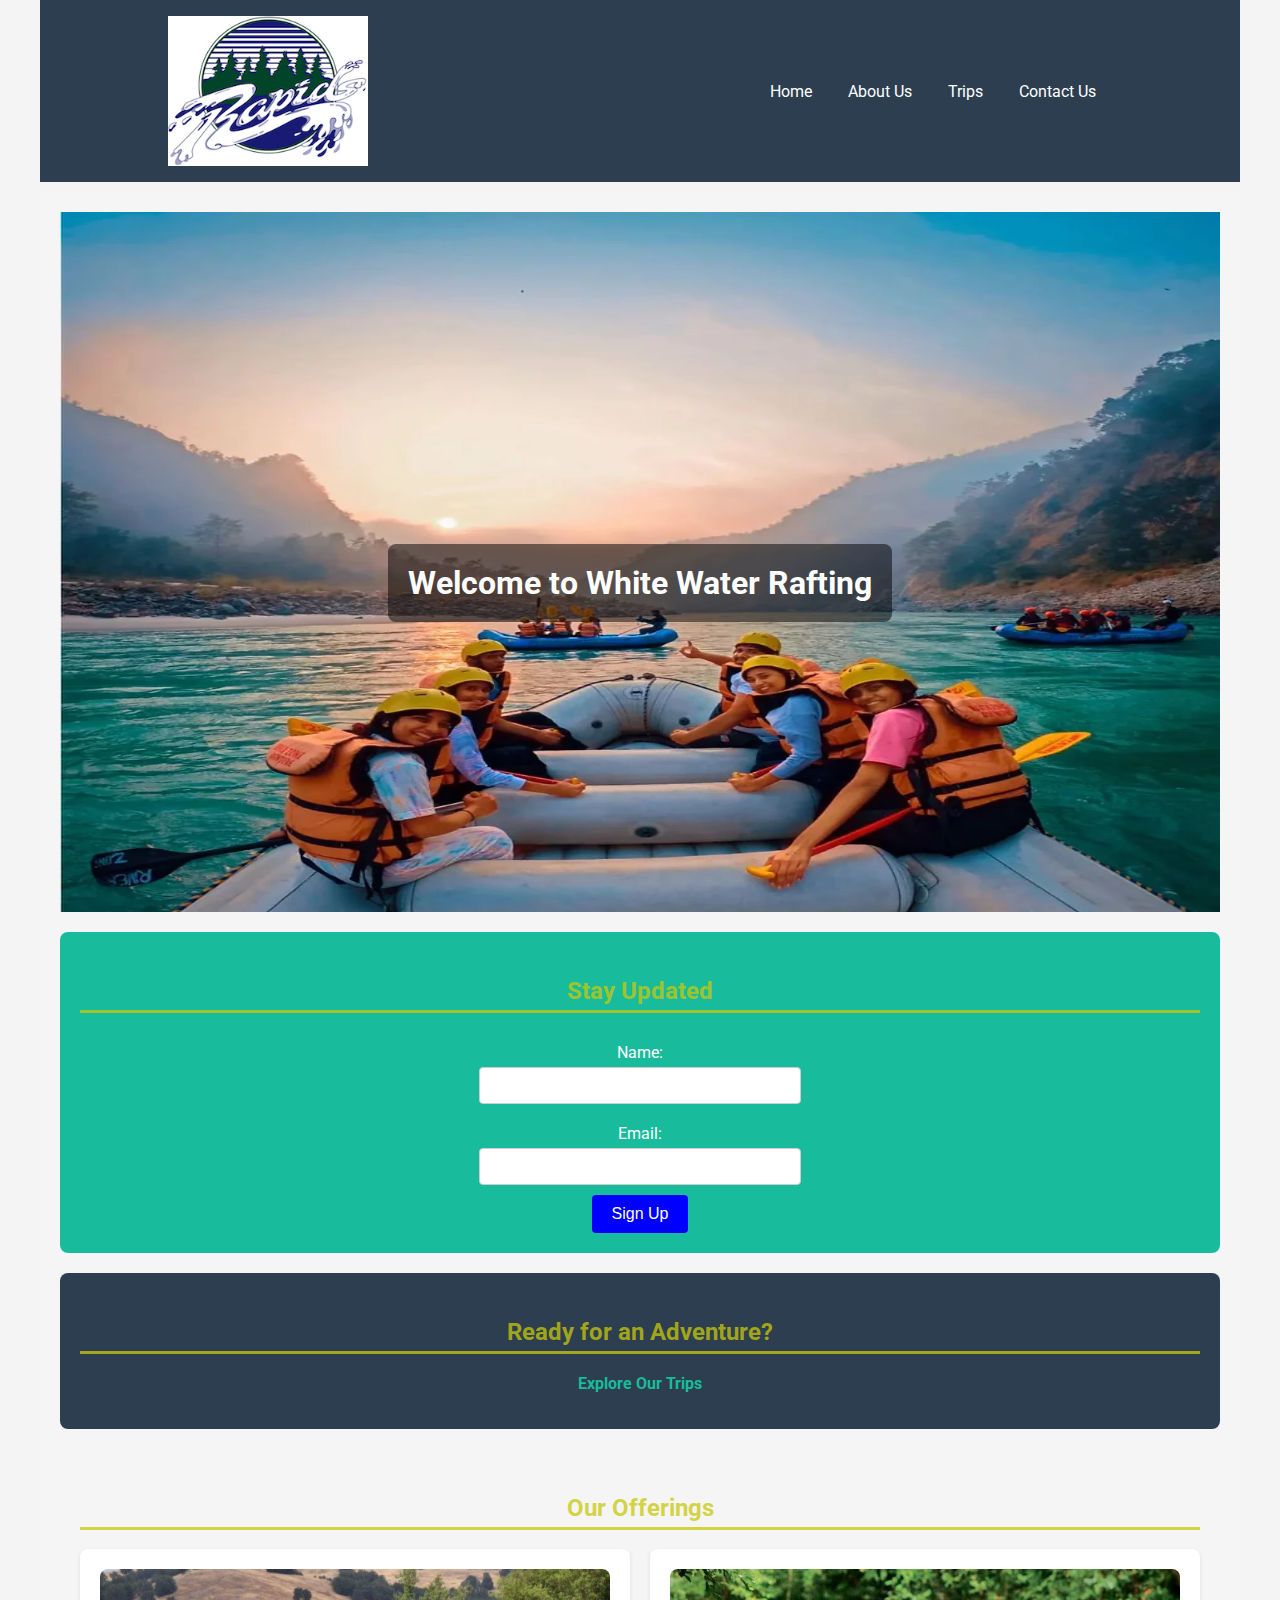
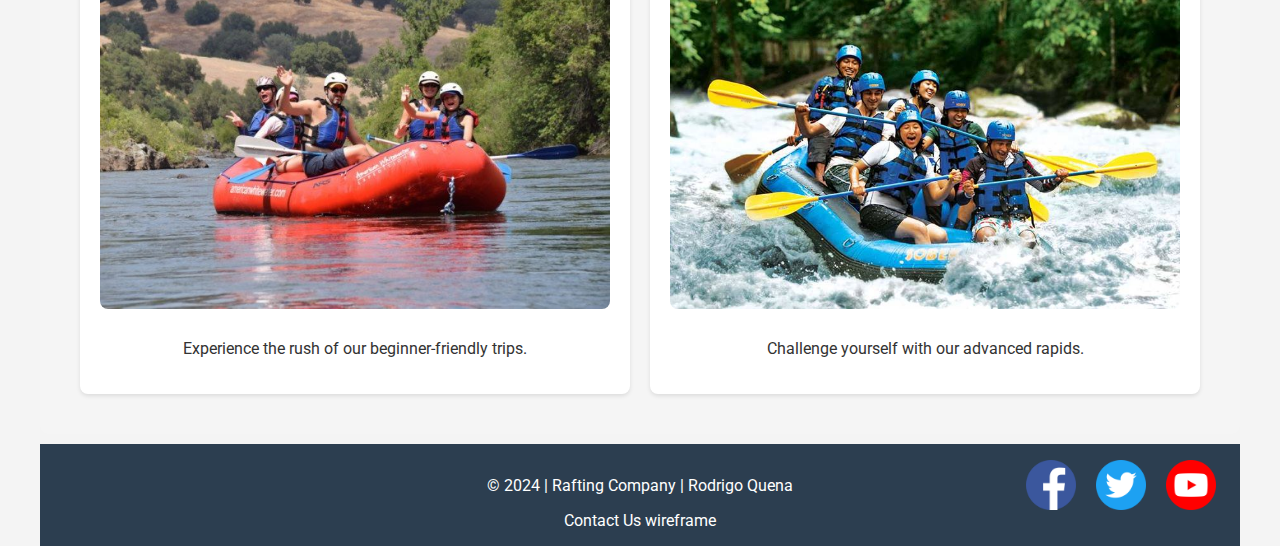
==== wwr/index.html @ 8ef23e85 "All the proyect finished" ====
<!DOCTYPE html>
<html lang="en">
<head>
    <meta charset="UTF-8">
    <meta name="viewport" content="width=device-width, initial-scale=1.0">
    <title>Home | White Water Rafting</title>
    <link rel="stylesheet" href="styles/rafting.css">
    <meta name="description" content="Experience the thrill of white water rafting with our expert guides and top-notch equipment. Sign up for our newsletter to stay updated on our latest trips and offers.">
</head>
<body>
    <header>
        <img src="images/Rapids_logo2.jpg" alt="Rafting Company Logo">
        <nav>
            <a href="index.html">Home</a>
            <a href="about.html">About Us</a>
            <a href="trips.html">Trips</a>
            <a href="contact.html">Contact Us</a>
        </nav>
    </header>
    <main>
        <section class="hero-class">
            <img src="images/hero-adventure.jpg" alt="Rafting Adventure" class="hero-image">
            <h1>Welcome to White Water Rafting</h1>
        </section>
        <section class="newsletter">
            <h2>Stay Updated</h2>
            <form action="#" method="post" class="newsletter-form">
                <label for="name">Name:</label>
                <input type="text" id="name" name="name" required>
                <label for="email">Email:</label>
                <input type="email" id="email" name="email" required>
                <button type="submit">Sign Up</button>
            </form>
        </section>
        <section class="call-to-action">
            <h2>Ready for an Adventure?</h2>
            <p><a href="trips.html">Explore Our Trips</a></p>
        </section>
        <section class="offerings">
            <h2>Our Offerings</h2>
            <div class="grid-container">
                <div class="grid-item">
                    <img src="images/offering1.jpg" alt="Offering 1">
                    <p>Experience the rush of our beginner-friendly trips.</p>
                </div>
                <div class="grid-item">
                    <img src="images/offering2.jpg" alt="Offering 2">
                    <p>Challenge yourself with our advanced rapids.</p>
                </div>
            </div>
        </section>
    </main> 
    <footer>
        <div class="text">
            <p>&copy; 2024 | Rafting Company | Rodrigo Quena</p>
            <a href="https://app.moqups.com/z5Pa0YfXcqz07qolkWzJFNbPlDHQ61xC/view/page/ad64222d5">Contact Us wireframe
            </a>
        </div>
        <div class="icon">
            <a href="#"><img src="images/facebook.png" alt="Social Media 1"></a>
            <a href="#"><img src="images/twitter.png" alt="Social Media 2"></a>
            <a href="#"><img src="images/youtube.png" alt="Social Media 3"></a>
        </div>
    </footer>   
</body> 
</html>
---- wwr/styles/rafting.css ----
@import url('https://fonts.googleapis.com/css2?family=Roboto:wght@400;700&display=swap');

:root {
    --primary-color: #2c3e50;
    --secondary-color: #18bc9c;
    --text-color: #333;
    --text-color2: #0056b3;
}

body {
    font-family: 'Roboto', sans-serif;
    color: var(--text-color);
    margin: 0;
    max-width: 1200px;
    padding: 0;
    margin: 0 auto;
    background-color: #f4f4f4;
}

header {
    display: flex;
    justify-content: space-between;
    align-items: center;
    padding: 1rem 8rem;
    background-color: var(--primary-color);
    color: white;
}


header img {
    width: 200px;
    height: 150px;
}

.element img {
    width: 350px;
    height: 350px;
    border-radius: 8px;
    margin-bottom: 10px;
}
.element{
    display: flex;
    align-items: center;
    justify-content: center;
    text-align: center;
}

article {
    max-width: 800px;
    margin-bottom: 20px;
}

.article-content {
    padding: 20px;
    background-color: white;
    border-radius: 8px;
    box-shadow: 0 2px 4px rgba(0, 0, 0, 0.1);
}

main {
    padding: 20px;
    max-width: 1800px;
    margin: 10px 0;
    background-color: #ffffff1a;
    border-radius: 8px;
}

main h1 {
    text-align: center;
}

.info {
    display: grid;
    grid-template-columns: 1fr 1fr;

}

.info strong {
    font-size: 30px;
    color: var(--text-color2);
    border-bottom: var(--text-color2) solid;
}

.info p {
    font-size: 20px;
}

.contact {
    padding-top: 80px;
}

nav a {
    color: white;
    text-decoration: none;
    margin: 0 1rem;
}

nav a:hover {
    color: var(--secondary-color);
}

.hero {
    position: relative;
}

.hero-image {
    width: 100%;
    display: block;
}

.hero h1 {
    position: absolute;
    top: 20%;
    left: 50%;
    transform: translate(-50%, -50%);
    color: white;
    background-color: rgba(0, 0, 0, 0.5);
    padding: 1rem;
}

.hero article {
    position: absolute;
    top: 60%;
    left: 50%;
    transform: translate(-50%, -50%);
    background-color: rgba(0, 0, 0, 0.5);
    color: white;
    padding: 1rem;
    width: 80%;
    display: flex;
    align-items: center;
    justify-content: space-evenly;
}

.hero article p {
    margin-left: 4rem;
    flex: 1;
}

.hero article img {
    width: 250px;
    margin-right: 5rem;

}

.hero-class {
    position: relative;
}

.hero-image {
    width: 100%;
    height: 700px;;
}

.hero-class h1 {
    position: absolute;
    top: 50%;
    left: 50%;
    transform: translate(-50%, -50%);
    color: white;
    background-color: rgba(0, 0, 0, 0.5);
    padding: 20px;
    border-radius: 8px;
}

.newsletter {
    text-align: center;
    padding: 20px;
    background-color: var(--secondary-color);
    color: white;
    border-radius: 8px;
    margin: 20px 0;
}

.newsletter-form {
    display: flex;
    flex-direction: column;
    align-items: center;
}

.newsletter-form label {
    margin: 10px 0 5px 0;
}

.newsletter-form input {
    padding: 10px;
    margin-bottom: 10px;
    width: 80%;
    max-width: 300px;
    border-radius: 4px;
    border: 1px solid #ccc;
}

.newsletter-form button {
    padding: 10px 20px;
    background-color: blue;
    border: none;
    color: white;
    border-radius: 4px;
    cursor: pointer;
    font-size: 16px;
}

.newsletter-form button:hover {
    background-color: #c0392b;
}

.call-to-action {
    text-align: center;
    padding: 20px;
    background-color: var(--primary-color);
    color: white;
    border-radius: 8px;
    margin: 20px 0;
}

.call-to-action a {
    color: var(--secondary-color);
    text-decoration: none;
    font-weight: bold;
}

.call-to-action a:hover {
    text-decoration: underline;
}

.offerings {
    text-align: center;
    padding: 20px;
}

.grid-container {
    display: grid;
    grid-template-columns: repeat(auto-fit, minmax(300px, 1fr));
    gap: 20px;
}

.grid-item {
    background-color: white;
    border-radius: 8px;
    padding: 20px;
    box-shadow: 0 2px 4px rgba(0, 0, 0, 0.1);
    text-align: center;
}

.grid-item img {
    width: 100%;
    height: auto;
    border-radius: 8px;
    margin-bottom: 10px;
}

.grid-item p {
    color: var(--text-color);
}

.center {
    display: grid;
    grid-template-columns: 1fr 1fr 1fr;
    justify-content: center;
    gap: 1rem;
    text-align: center;
}

table {
    width: 100%;
    border-collapse: collapse;
    margin-top: 20px;
}

table,
th,
td {
    border: 1px solid black;
}

th,
td {
    padding: 10px;
    text-align: left;
}

th {
    background-color: var(--primary-color);
    color: white;
}

td {
    background-color: white;
}

tr:nth-child(even) {
    background-color: #f2f2f2;
}

.list {
    display: flex;
    justify-content: space-around;
    text-align: center;

}

section img {
    width: 150px;
    height: 150px;
}
.contacts{
    text-align: center;
}

.element{
    display: flex;  
    justify-content: space-evenly;
}

.contacts p{
    font-size: 25px;
    font-weight: bold;
    color: #0056b3;
}
.element a{
    color: #0a0b0c;
}

.element a:hover{
    color: #18bc9c;
}


main h2 {
    color: rgba(200, 200, 9, 0.766);
    display: grid;
    justify-content: center;
    text-align: center;
    padding: 5px;
    border-bottom: rgba(200, 200, 9, 0.766) solid;
}

.center-image {
    width: 300px;
    height: 200px;
    padding: 0;
    margin: 0;
}

.company-info,
.employees,
.contact-form {
    margin-bottom: 20px;
}

.company-info p,
.employees p {
    text-align: center;
}

.map {
    display: flex;
    justify-content: center;

}

iframe {
    width: 600px;
    height: 450px;
}

.employees {
    margin: 40px;
}

.employee {
    margin: 120px;
    display: flex;
    justify-content: space-around;
    align-items: center;
    text-align: center;
}

.employee img {
    width: 200px;
    height: 200px;
    border-radius: 50%;
    margin-bottom: 10px;
    border: #0a0b0c solid;
}

.employee p {
    font-size: 25px;
    color: var(--text-color2);
    border-bottom: var(--text-color2)solid;
}

.contact-form {
    margin: 0 250px;
    padding: 30px;
    background: #fff;
    border-radius: 8px;
}

.contact-form .form-group {
    margin-bottom: 15px;
}

.contact-form label {
    display: flex;
    margin-bottom: 5px;
}

.contact-form input[type="text"],
.contact-form input[type="email"],
.contact-form textarea {
    width: 100%;
    padding: 8px;
    border: 1px solid #ccc;
    border-radius: 4px;
}

.contact-form button {
    display: block;
    width: 100%;
    padding: 10px;
    background-color: #007BFF;
    border: none;
    border-radius: 4px;
    color: white;
    font-size: 16px;
    cursor: pointer;
}

.contact-form button:hover {
    background-color: #0056b3;
}

footer {
    display: grid;
    grid-template-columns: 1fr 2fr 1fr;
    padding: 1rem;
    background-color: var(--primary-color);
    color: white;

}

footer a {
    text-decoration: none;
    color: #fff;
}

footer a:hover{
    color: #18bc9c;
}

.text {
    grid-column-start: 2;
    text-align: center;
}

.icon {
    grid-column-start: 3;
    text-align: end;
}



footer img {
    margin: 0 0.5rem;
    width: 50px;
}
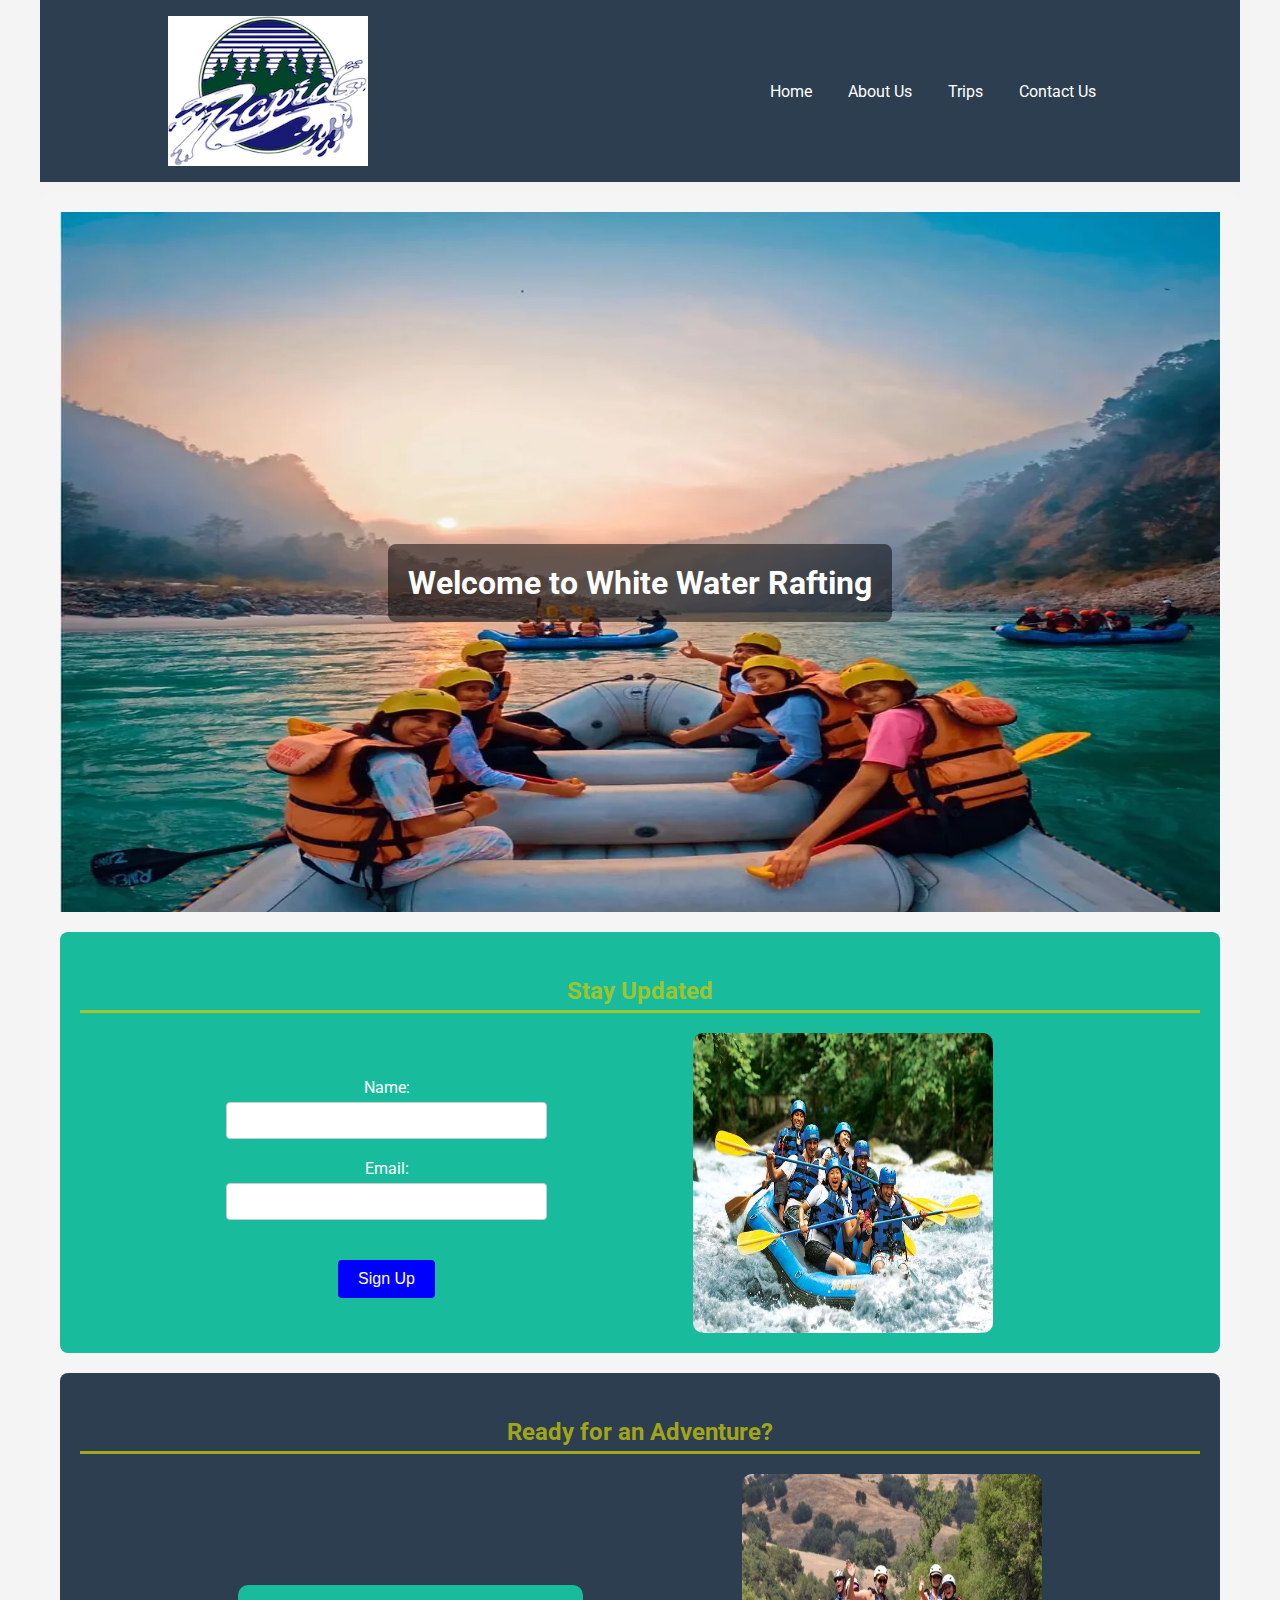
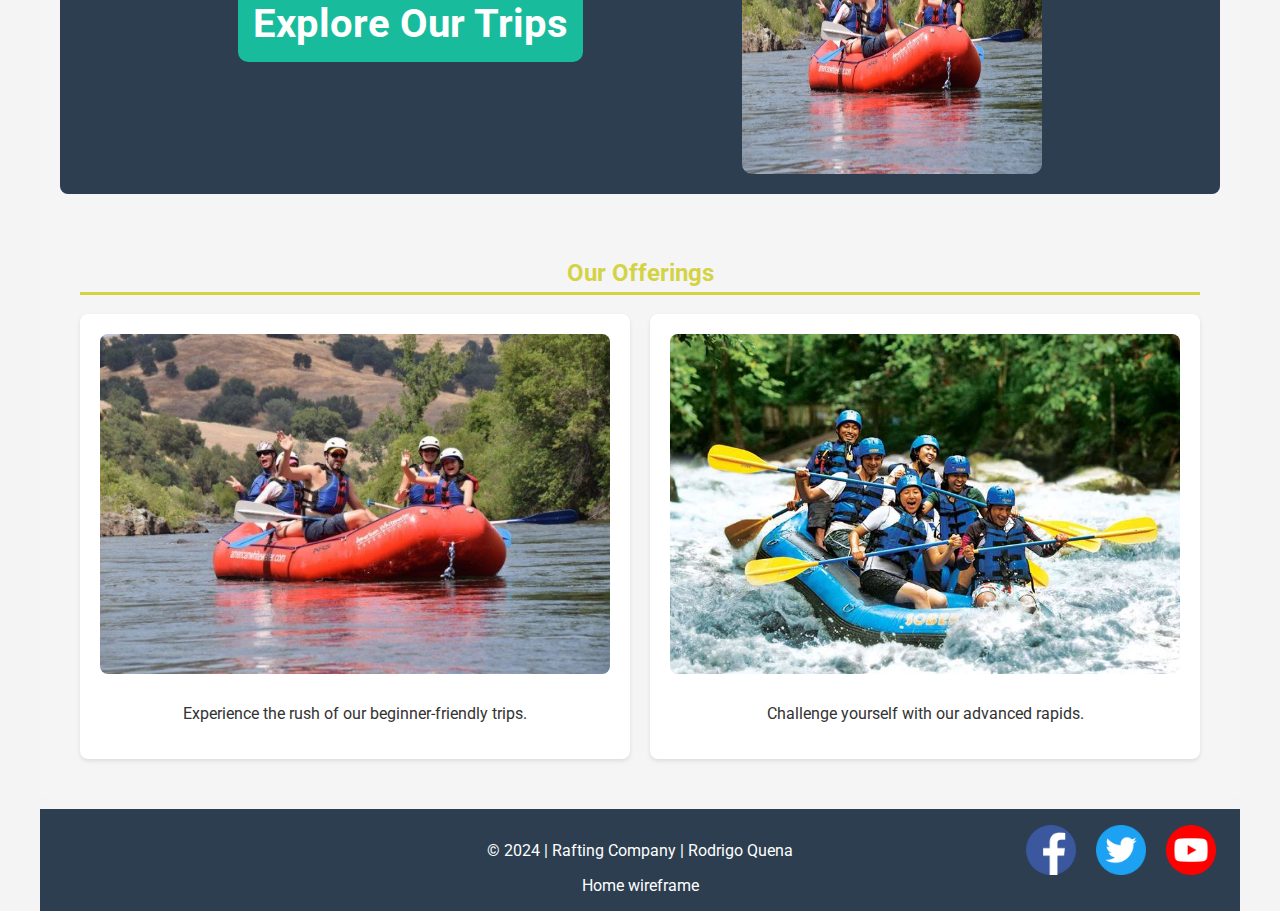
==== commit 64150cb1: "Error Fixed" ====
--- a/wwr/index.html
+++ b/wwr/index.html
@@ -1,12 +1,15 @@
 <!DOCTYPE html>
 <html lang="en">
+
 <head>
     <meta charset="UTF-8">
     <meta name="viewport" content="width=device-width, initial-scale=1.0">
     <title>Home | White Water Rafting</title>
     <link rel="stylesheet" href="styles/rafting.css">
-    <meta name="description" content="Experience the thrill of white water rafting with our expert guides and top-notch equipment. Sign up for our newsletter to stay updated on our latest trips and offers.">
+    <meta name="description"
+        content="Experience the thrill of white water rafting with our expert guides and top-notch equipment. Sign up for our newsletter to stay updated on our latest trips and offers.">
 </head>
+
 <body>
     <header>
         <img src="images/Rapids_logo2.jpg" alt="Rafting Company Logo">
@@ -24,17 +27,23 @@
         </section>
         <section class="newsletter">
             <h2>Stay Updated</h2>
-            <form action="#" method="post" class="newsletter-form">
-                <label for="name">Name:</label>
-                <input type="text" id="name" name="name" required>
-                <label for="email">Email:</label>
-                <input type="email" id="email" name="email" required>
-                <button type="submit">Sign Up</button>
-            </form>
+            <div class="information">
+                <form action="#" method="post" class="newsletter-form">
+                    <label for="name">Name:</label>
+                    <input type="text" id="name" name="name" required>
+                    <label for="email">Email:</label>
+                    <input type="email" id="email" name="email" required>
+                    <button type="submit">Sign Up</button>
+                </form>
+                <img src="images/offering2.jpg" alt="Offering 2">
+            </div>
         </section>
         <section class="call-to-action">
             <h2>Ready for an Adventure?</h2>
-            <p><a href="trips.html">Explore Our Trips</a></p>
+            <div class="information">
+                <p><a href="trips.html">Explore Our Trips</a></p>
+                <img src="images/offering1.jpg" alt="Offering 1">
+            </div>
         </section>
         <section class="offerings">
             <h2>Our Offerings</h2>
@@ -49,11 +58,11 @@
                 </div>
             </div>
         </section>
-    </main> 
+    </main>
     <footer>
         <div class="text">
             <p>&copy; 2024 | Rafting Company | Rodrigo Quena</p>
-            <a href="https://app.moqups.com/z5Pa0YfXcqz07qolkWzJFNbPlDHQ61xC/view/page/ad64222d5">Contact Us wireframe
+            <a href="https://app.moqups.com/z5Pa0YfXcqz07qolkWzJFNbPlDHQ61xC/view/page/a1a051f78">Home wireframe
             </a>
         </div>
         <div class="icon">
@@ -61,7 +70,7 @@
             <a href="#"><img src="images/twitter.png" alt="Social Media 2"></a>
             <a href="#"><img src="images/youtube.png" alt="Social Media 3"></a>
         </div>
-    </footer>   
-</body> 
-</html>
- +    </footer>
+</body>
+
+</html>--- a/wwr/styles/rafting.css
+++ b/wwr/styles/rafting.css
@@ -163,6 +163,30 @@
     border-radius: 8px;
 }
 
+.information{
+    display: flex;
+    justify-content: space-evenly;
+    align-items: center;
+}
+
+.information img{
+    width: 300px;
+    height: 300px;    
+    border-radius: 10px;
+}
+
+.information p{
+    font-size: 40px;
+    background-color:#18bc9c;
+    padding: 15px;
+    border-radius: 10px;
+}
+
+.information p:hover{
+    background-color: #0056b3;
+}
+
+
 .newsletter {
     text-align: center;
     padding: 20px;
@@ -185,7 +209,7 @@
 .newsletter-form input {
     padding: 10px;
     margin-bottom: 10px;
-    width: 80%;
+    width: 150%;
     max-width: 300px;
     border-radius: 4px;
     border: 1px solid #ccc;
@@ -199,6 +223,7 @@
     border-radius: 4px;
     cursor: pointer;
     font-size: 16px;
+    margin-top: 30px;
 }
 
 .newsletter-form button:hover {
@@ -215,13 +240,9 @@
 }
 
 .call-to-action a {
-    color: var(--secondary-color);
+    color: #fff;
     text-decoration: none;
     font-weight: bold;
-}
-
-.call-to-action a:hover {
-    text-decoration: underline;
 }
 
 .offerings {
